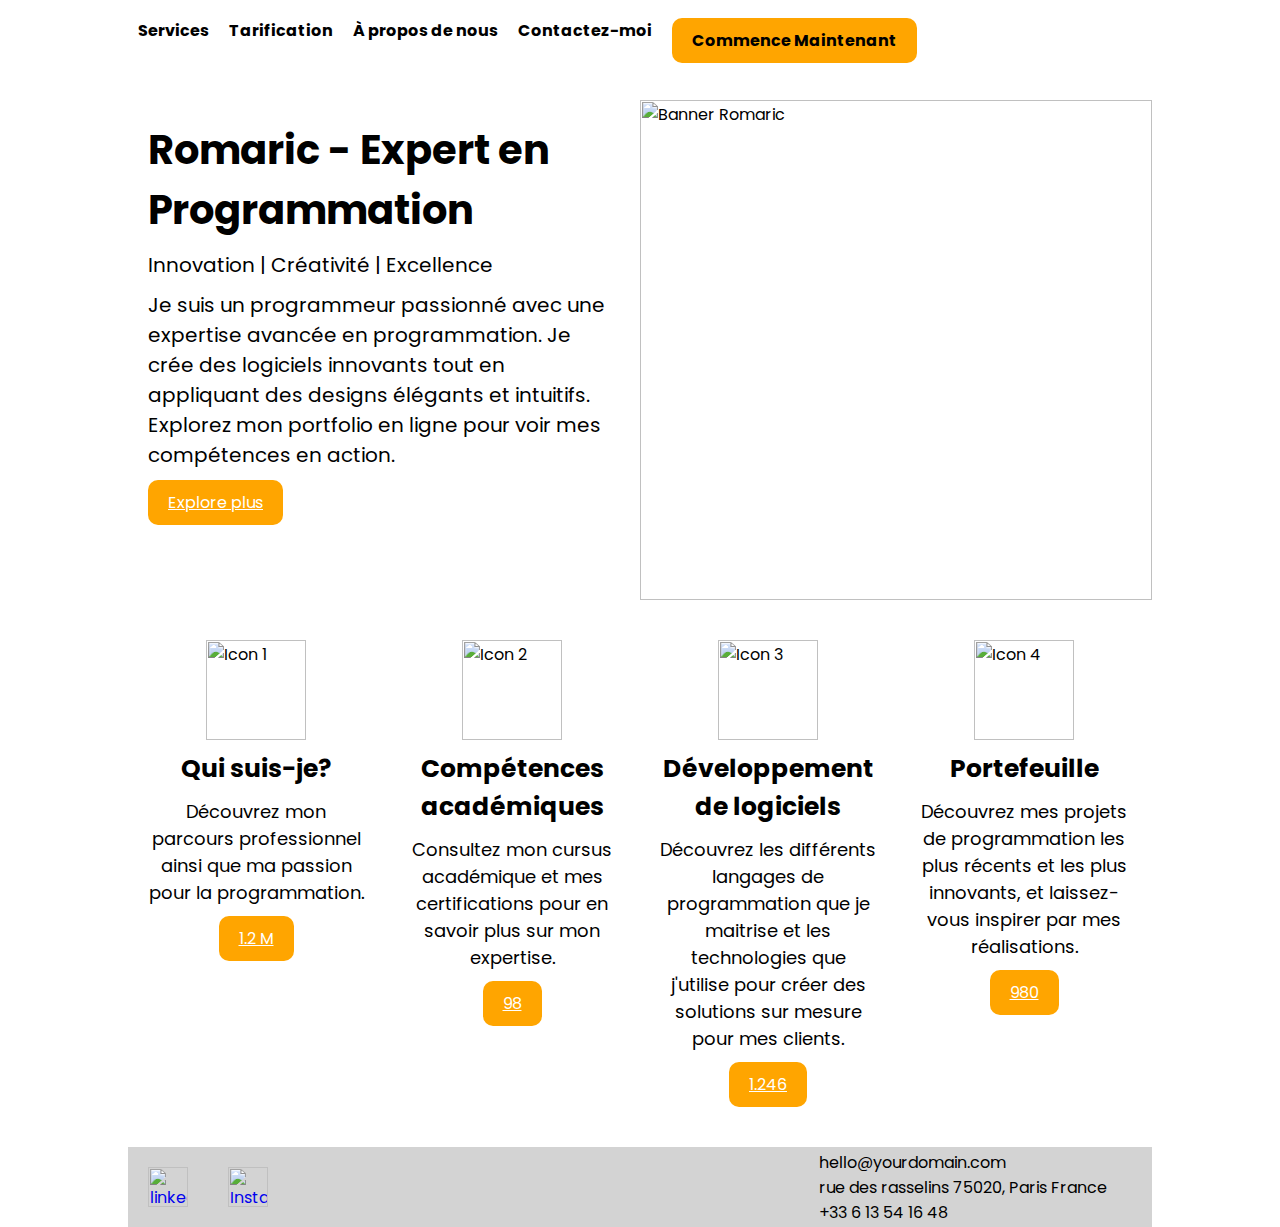
==== info.html @ 490fd7bd "ajout de page d'info" ====
<html>
<head>
    <meta charset="UTF-8">
    <title>Romaric - Expert en Programmation</title>
    <link rel="stylesheet" href="style_info.css">
</head>
<body>
    <div class="container">
        <div class="header">
            <div class="nav">
                <ul>
                    <li><a href="#">Services</a></li>
                    <li><a href="#">Tarification</a></li>
                    <li><a href="#">À propos de nous</a></li>
                    <li><a href="#">Contactez-moi</a></li>
                    <li><a href="#" class="button">Commence Maintenant</a></li>
                </ul>
            </div>
        </div>
        <div class="banner">
            <div class="text">
                <h1>Romaric - Expert en Programmation</h1>
                <p>Innovation | Créativité | Excellence</p>
                <p>Je suis un programmeur passionné avec une expertise avancée en programmation. Je crée des logiciels innovants tout en appliquant des designs élégants et intuitifs. Explorez mon portfolio en ligne pour voir mes compétences en action.</p>
                <a href="#" class="button">Explore plus</a>
            </div>
            <div class="image">
                <img src="logo_affiche.jpg" alt="Banner Romaric">
            </div>
        </div>
        <div class="content">
            <div class="section">
                <div class="icon">
                    <img src="icon1.png" alt="Icon 1">
                </div>
                <div class="text">
                    <h2>Qui suis-je?</h2>
                    <p>Découvrez mon parcours professionnel ainsi que ma passion pour la programmation.</p>
                    <a href="#" class="button">1.2 M</a>
                </div>
            </div>
            <div class="section">
                <div class="icon">
                    <img src="icon2.png" alt="Icon 2">
                </div>
                <div class="text">
                    <h2>Compétences académiques</h2>
                    <p>Consultez mon cursus académique et mes certifications pour en savoir plus sur mon expertise.</p>
                    <a href="#" class="button">98</a>
                </div>
            </div>
            <div class="section">
                <div class="icon">
                    <img src="icon3.png" alt="Icon 3">
                </div>
                <div class="text">
                    <h2>Développement de logiciels</h2>
                    <p>Découvrez les différents langages de programmation que je maitrise et les technologies que j'utilise pour créer des solutions sur mesure pour mes clients.</p>
                    <a href="#" class="button">1.246</a>
                </div>
            </div>
            <div class="section">
                <div class="icon">
                    <img src="icon4.png" alt="Icon 4">
                </div>
                <div class="text">
                    <h2>Portefeuille</h2>
                    <p>Découvrez mes projets de programmation les plus récents et les plus innovants, et laissez-vous inspirer par mes réalisations.</p>
                    <a href="#" class="button">980</a>
                </div>
            </div>
        </div>
        <div class="footer">
            <div class="social">
                <a href="https://www.linkedin.com/in/romaric-chaffray-990100269/"><img src="logo_in.png" alt="linkedin"></a>
                <!-- <a href="#"><img src="gmail.png" alt="Gmail"></a> -->
                <a href="https://www.instagram.com/rc._.08/"><img src="logo_insta.png" alt="Instagram"></a>
            </div>
            <div class="info">
                <p>hello@yourdomain.com</p>
                <p>rue des rasselins 75020, Paris France</p>
                <p>+33 6 13 54 16 48</p>
            </div>
        </div>
    </div>
</body>
</html>
---- style_info.css ----
@import url('https://fonts.googleapis.com/css2?family=Poppins:wght@100;300;400;800&display=swap');

body{
    font-family: "Poppins", sans-serif;
}

* {
    margin: 0;
    padding: 0;
    box-sizing: border-box;
}

.container {
    width: 80%;
    margin: 0 auto;
}

.header {
    display: flex;
    align-items: center;
    justify-content: space-between;
    height: 80px;
}

.logo {
    width: 200px;
}

.nav {
    display: flex;
}

.nav ul {
    display: flex;
    list-style: none;
}

.nav li {
    margin: 0 10px;
}

.nav a {
    text-decoration: none;
    color: black;
    font-weight: bold;
}

.button {
    display: inline-block;
    padding: 10px 20px;
    background-color: orange;
    color: white;
    border-radius: 10px;
}

.banner {
    display: flex;
    height: 500px;
    margin-top: 20px;
}

.banner .text {
    width: 50%;
    padding: 20px;
}

.banner .text h1 {
    font-size: 40px;
    font-weight: bold;
}

.banner .text p {
    font-size: 20px;
    margin: 10px 0;
}

.banner .image {
    width: 50%;
}

.banner .image img {
    width: 100%;
    height: 100%;
    object-fit: cover;
}

.content {
    display: flex;
    flex-wrap: wrap;
    margin-top: 20px;
}

.section {
    width: 25%;
    padding: 20px;
}

.section .icon {
    width: 100px;
    height: 100px;
    margin: 0 auto;
}

.section .icon img {
    width: 100%;
    height: 100%;
    object-fit: contain;
}

.section .text {
    text-align: center;
}

.section .text h2 {
    font-size: 25px;
    font-weight: bold;
    margin: 10px 0;
}

.section .text p {
    font-size: 18px;
    margin: 10px 0;
}

.footer {
    display: flex;
    align-items: center;
    justify-content: space-between;
    height: 80px;
    margin-top: 20px;
    background-color: lightgray;
}

.social {
    display: flex;
}

.social a {
    margin: 0 20px;
}

.social img {
    width: 40px;
    height: 40px;
    object-fit: contain;
}

.info {
    display: flex;
    flex-direction: column;
    align-items: right;
    margin-right: 5vh;
}

.info p {
    margin: 0;
}

.footer .logo {
    width: 100px;
}
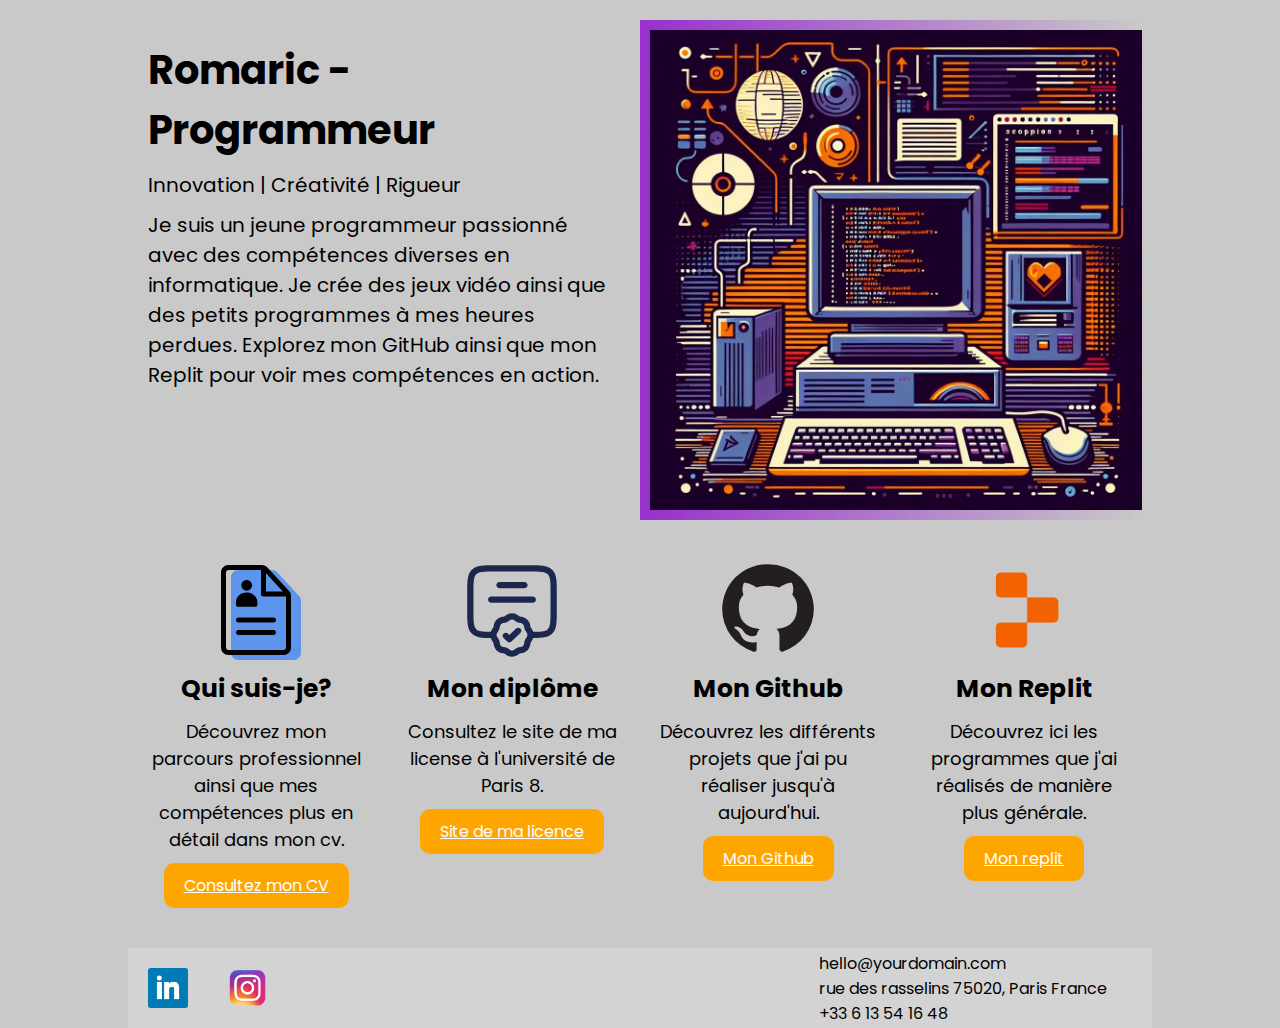
==== commit b21d7876: "big update" ====
--- a/info.html
+++ b/info.html
@@ -1,80 +1,69 @@
 <html>
 <head>
     <meta charset="UTF-8">
-    <title>Romaric - Expert en Programmation</title>
+    <title>ma présentation</title>
     <link rel="stylesheet" href="style_info.css">
 </head>
 <body>
     <div class="container">
-        <div class="header">
-            <div class="nav">
-                <ul>
-                    <li><a href="#">Services</a></li>
-                    <li><a href="#">Tarification</a></li>
-                    <li><a href="#">À propos de nous</a></li>
-                    <li><a href="#">Contactez-moi</a></li>
-                    <li><a href="#" class="button">Commence Maintenant</a></li>
-                </ul>
-            </div>
-        </div>
         <div class="banner">
             <div class="text">
-                <h1>Romaric - Expert en Programmation</h1>
-                <p>Innovation | Créativité | Excellence</p>
-                <p>Je suis un programmeur passionné avec une expertise avancée en programmation. Je crée des logiciels innovants tout en appliquant des designs élégants et intuitifs. Explorez mon portfolio en ligne pour voir mes compétences en action.</p>
-                <a href="#" class="button">Explore plus</a>
+                <h1>Romaric - Programmeur</h1>
+                <p>Innovation | Créativité | Rigueur</p>
+                <p>Je suis un jeune programmeur passionné avec des compétences diverses en informatique. Je crée des jeux vidéo ainsi que des petits programmes à mes heures perdues. Explorez mon GitHub ainsi que mon Replit pour voir mes compétences en action.</p>
+                <!-- <a href="#" class="button">Explore plus</a> -->
             </div>
             <div class="image">
-                <img src="logo_affiche.jpg" alt="Banner Romaric">
+                <img src="resources/logo_affiche.jpg" alt="Banner Romaric">
             </div>
         </div>
         <div class="content">
             <div class="section">
                 <div class="icon">
-                    <img src="icon1.png" alt="Icon 1">
+                    <img src="resources/cv.svg" alt="cv">
                 </div>
                 <div class="text">
                     <h2>Qui suis-je?</h2>
-                    <p>Découvrez mon parcours professionnel ainsi que ma passion pour la programmation.</p>
-                    <a href="#" class="button">1.2 M</a>
+                    <p>Découvrez mon parcours professionnel ainsi que mes compétences plus en détail dans mon cv.</p>
+                    <a href="resources/cv_bien.pdf" class="button">Consultez mon CV</a>
                 </div>
             </div>
             <div class="section">
                 <div class="icon">
-                    <img src="icon2.png" alt="Icon 2">
+                    <img src="resources/diploma-verified.svg" alt="univp8">
                 </div>
                 <div class="text">
-                    <h2>Compétences académiques</h2>
-                    <p>Consultez mon cursus académique et mes certifications pour en savoir plus sur mon expertise.</p>
-                    <a href="#" class="button">98</a>
+                    <h2>Mon diplôme</h2>
+                    <p>Consultez le site de ma license à l'université de Paris 8.</p>
+                    <a href="https://informatique.up8.edu/licence-iv/" class="button">Site de ma licence</a>
                 </div>
             </div>
             <div class="section">
                 <div class="icon">
-                    <img src="icon3.png" alt="Icon 3">
+                    <img src="resources/github.svg" alt="github">
                 </div>
                 <div class="text">
-                    <h2>Développement de logiciels</h2>
-                    <p>Découvrez les différents langages de programmation que je maitrise et les technologies que j'utilise pour créer des solutions sur mesure pour mes clients.</p>
-                    <a href="#" class="button">1.246</a>
+                    <h2>Mon Github</h2>
+                    <p>Découvrez les différents projets que j'ai pu réaliser jusqu'à aujourd'hui.</p>
+                    <a href="https://github.com/rosignol08" class="button">Mon Github</a>
                 </div>
             </div>
             <div class="section">
                 <div class="icon">
-                    <img src="icon4.png" alt="Icon 4">
+                    <img src="resources/New_Replit_Logo.png" alt="replit">
                 </div>
                 <div class="text">
-                    <h2>Portefeuille</h2>
-                    <p>Découvrez mes projets de programmation les plus récents et les plus innovants, et laissez-vous inspirer par mes réalisations.</p>
-                    <a href="#" class="button">980</a>
+                    <h2>Mon Replit</h2>
+                    <p>Découvrez ici les programmes que j'ai réalisés de manière plus générale.</p>
+                    <a href="https://replit.com/@RomaricChaffray" class="button">Mon replit</a>
                 </div>
             </div>
         </div>
         <div class="footer">
             <div class="social">
-                <a href="https://www.linkedin.com/in/romaric-chaffray-990100269/"><img src="logo_in.png" alt="linkedin"></a>
+                <a href="https://www.linkedin.com/in/romaric-chaffray-990100269/"><img src="resources/logo_in.png" alt="linkedin"></a>
                 <!-- <a href="#"><img src="gmail.png" alt="Gmail"></a> -->
-                <a href="https://www.instagram.com/rc._.08/"><img src="logo_insta.png" alt="Instagram"></a>
+                <a href="https://www.instagram.com/rc._.08/"><img src="resources/logo_insta.png" alt="Instagram"></a>
             </div>
             <div class="info">
                 <p>hello@yourdomain.com</p>
--- a/style_info.css
+++ b/style_info.css
@@ -2,6 +2,7 @@
 
 body{
     font-family: "Poppins", sans-serif;
+    background-color: rgb(201, 201, 201);
 }
 
 * {
@@ -15,12 +16,6 @@
     margin: 0 auto;
 }
 
-.header {
-    display: flex;
-    align-items: center;
-    justify-content: space-between;
-    height: 80px;
-}
 
 .logo {
     width: 200px;
@@ -82,6 +77,9 @@
     width: 100%;
     height: 100%;
     object-fit: cover;
+    border-width: 10px;
+    border-style: solid;
+    border-image: linear-gradient(to right, darkorchid, rgba(0, 0, 255, 0)) 1;
 }
 
 .content {
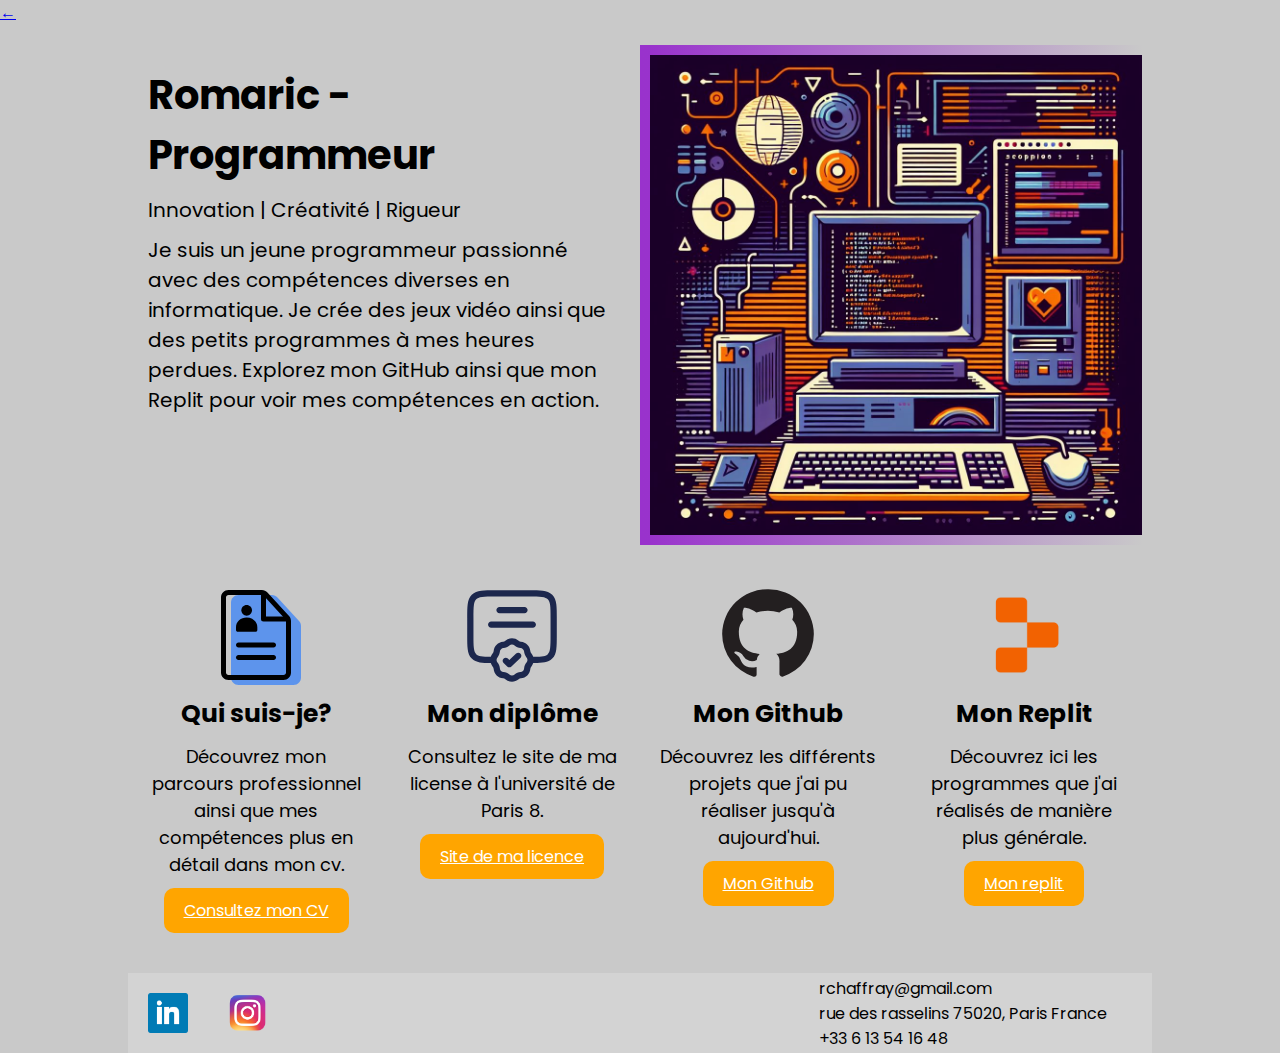
==== commit 910be64f: "big update" ====
--- a/info.html
+++ b/info.html
@@ -5,6 +5,11 @@
     <link rel="stylesheet" href="style_info.css">
 </head>
 <body>
+    
+    <div class="back-to-top">
+        <a href="index.html" onclick="window.scrollTo({top: 0, behavior: 'smooth'})"><i class="fas fa-angle-left"></i> <span>←</span></a>
+    </div>
+    
     <div class="container">
         <div class="banner">
             <div class="text">
@@ -66,7 +71,7 @@
                 <a href="https://www.instagram.com/rc._.08/"><img src="resources/logo_insta.png" alt="Instagram"></a>
             </div>
             <div class="info">
-                <p>hello@yourdomain.com</p>
+                <p>rchaffray@gmail.com</p>
                 <p>rue des rasselins 75020, Paris France</p>
                 <p>+33 6 13 54 16 48</p>
             </div>
